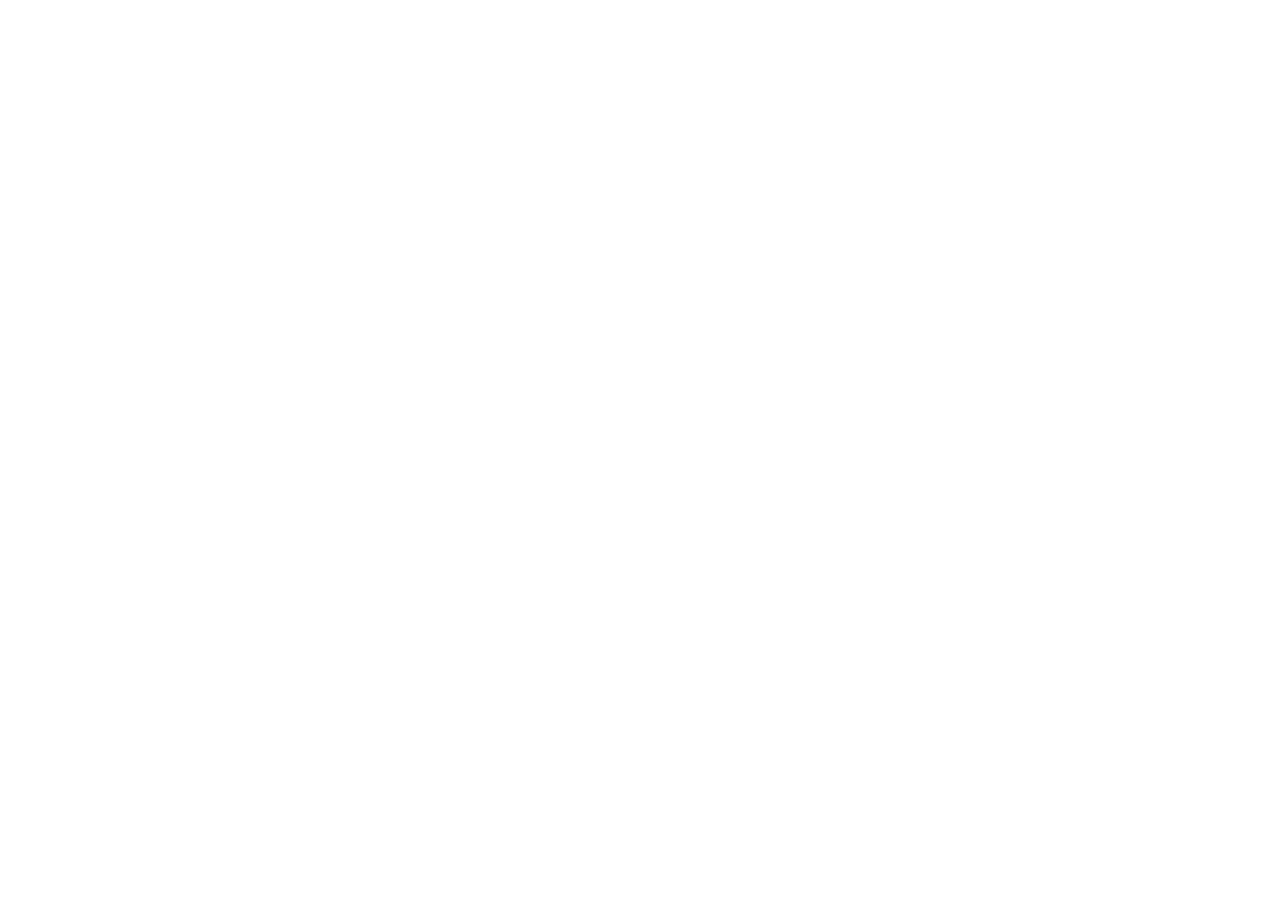
==== dg-lab-atas/index.html @ c817973f "fix" ====
<!doctype html>
<html lang="en">
  <head>
    <meta charset="UTF-8" />
    <link rel="icon" href="/favicon.ico" type="image/x-icon" />
    <meta name="viewport" content="width=device-width, initial-scale=1.0" />
    <title>DG-LAB ATAS</title>
    <script type="module" crossorigin src="/assets/index-CIaY3FgY.js"></script>
    <link rel="stylesheet" crossorigin href="/assets/index-CINwIy8Y.css">
  </head>
  <body>
    <div id="root"></div>
  </body>
</html>
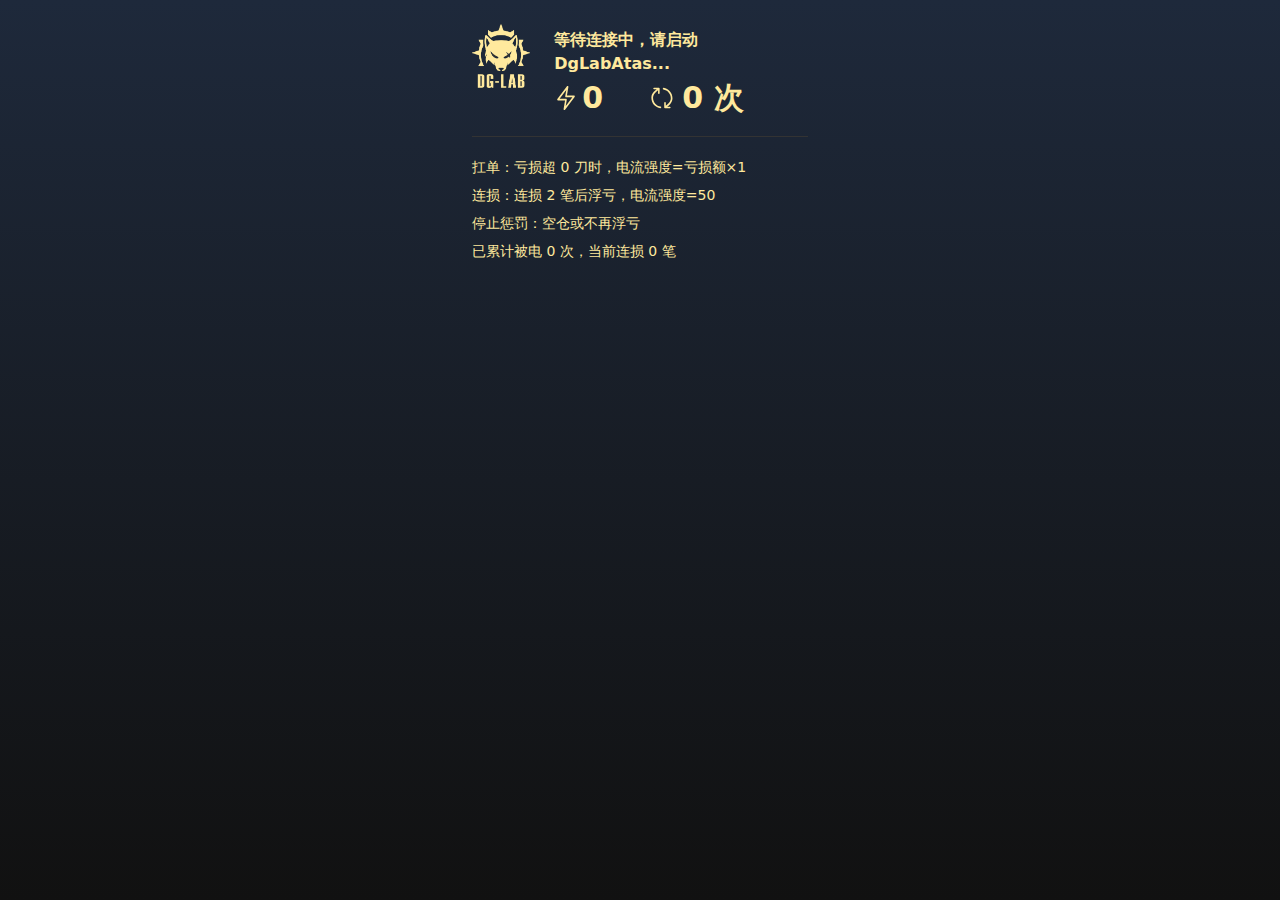
==== commit 2f51c41f: "fix" ====
--- a/dg-lab-atas/index.html
+++ b/dg-lab-atas/index.html
@@ -2,11 +2,11 @@
 <html lang="en">
   <head>
     <meta charset="UTF-8" />
-    <link rel="icon" href="/favicon.ico" type="image/x-icon" />
+    <link rel="icon" href="./favicon.ico" type="image/x-icon" />
     <meta name="viewport" content="width=device-width, initial-scale=1.0" />
     <title>DG-LAB ATAS</title>
-    <script type="module" crossorigin src="/assets/index-CIaY3FgY.js"></script>
-    <link rel="stylesheet" crossorigin href="/assets/index-CINwIy8Y.css">
+    <script type="module" crossorigin src="./assets/index-CIaY3FgY.js"></script>
+    <link rel="stylesheet" crossorigin href="./assets/index-CINwIy8Y.css">
   </head>
   <body>
     <div id="root"></div>
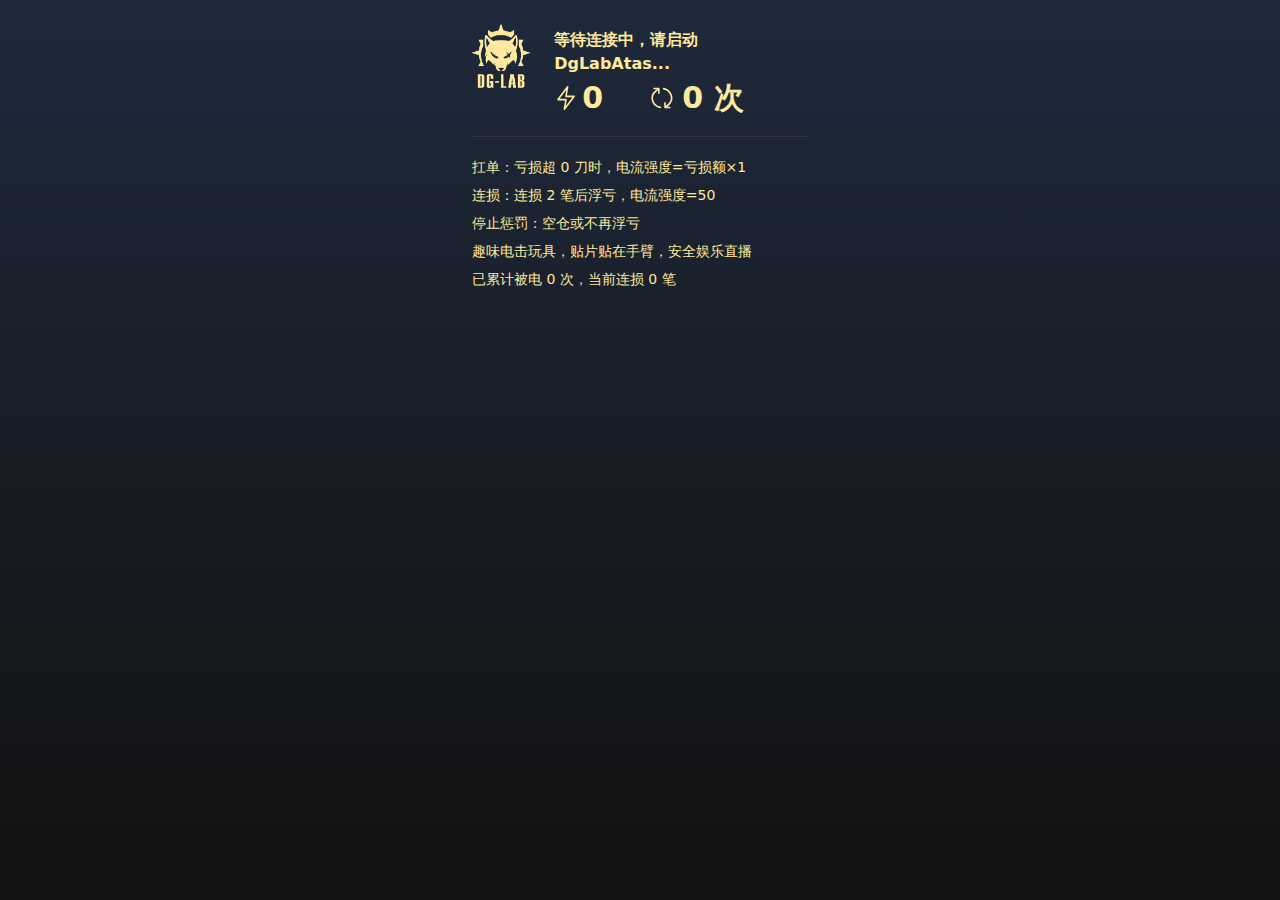
==== commit 4d2332b8: "fix" ====
--- a/dg-lab-atas/index.html
+++ b/dg-lab-atas/index.html
@@ -5,7 +5,7 @@
     <link rel="icon" href="./favicon.ico" type="image/x-icon" />
     <meta name="viewport" content="width=device-width, initial-scale=1.0" />
     <title>DG-LAB ATAS</title>
-    <script type="module" crossorigin src="./assets/index-CIaY3FgY.js"></script>
+    <script type="module" crossorigin src="./assets/index-CovefjMI.js"></script>
     <link rel="stylesheet" crossorigin href="./assets/index-CINwIy8Y.css">
   </head>
   <body>
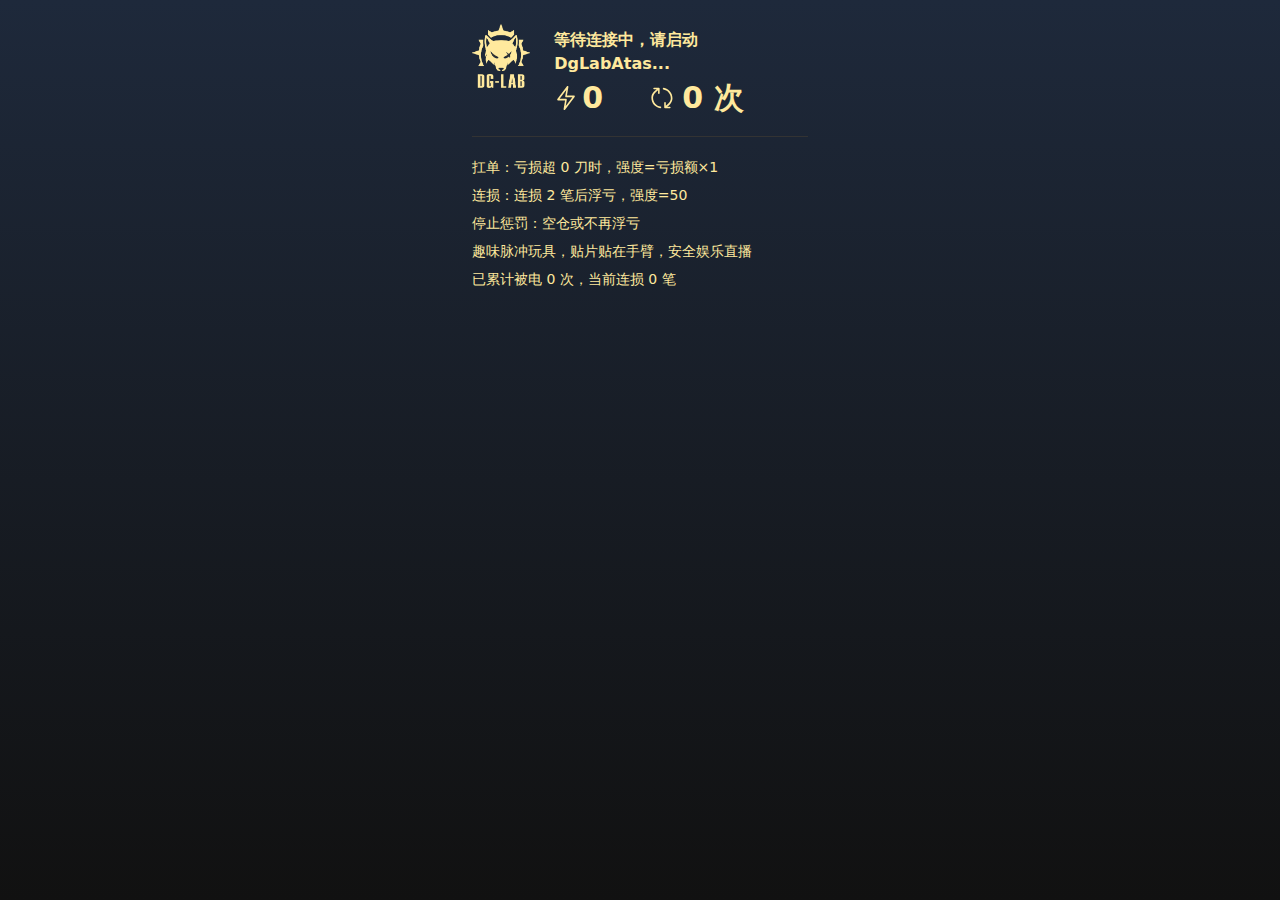
==== commit 3b742167: "fix" ====
--- a/dg-lab-atas/index.html
+++ b/dg-lab-atas/index.html
@@ -1,14 +1,15 @@
-<!doctype html>
-<html lang="en">
-  <head>
-    <meta charset="UTF-8" />
-    <link rel="icon" href="./favicon.ico" type="image/x-icon" />
-    <meta name="viewport" content="width=device-width, initial-scale=1.0" />
-    <title>DG-LAB ATAS</title>
-    <script type="module" crossorigin src="./assets/index-CovefjMI.js"></script>
+<!doctype html>
+<html lang="en">
+  <head>
+    <meta charset="UTF-8" />
+    <link rel="icon" href="./favicon.ico" type="image/x-icon" />
+    <meta name="viewport" content="width=device-width, initial-scale=1.0" />
+    <title>DG-LAB ATAS</title>
+    <script type="module" crossorigin src="./assets/index-xZRb1UAm.js"></script>
     <link rel="stylesheet" crossorigin href="./assets/index-CINwIy8Y.css">
-  </head>
-  <body>
-    <div id="root"></div>
-  </body>
-</html>
+  </head>
+  <body>
+    <div id="root"></div>+
+  </body>
+</html>
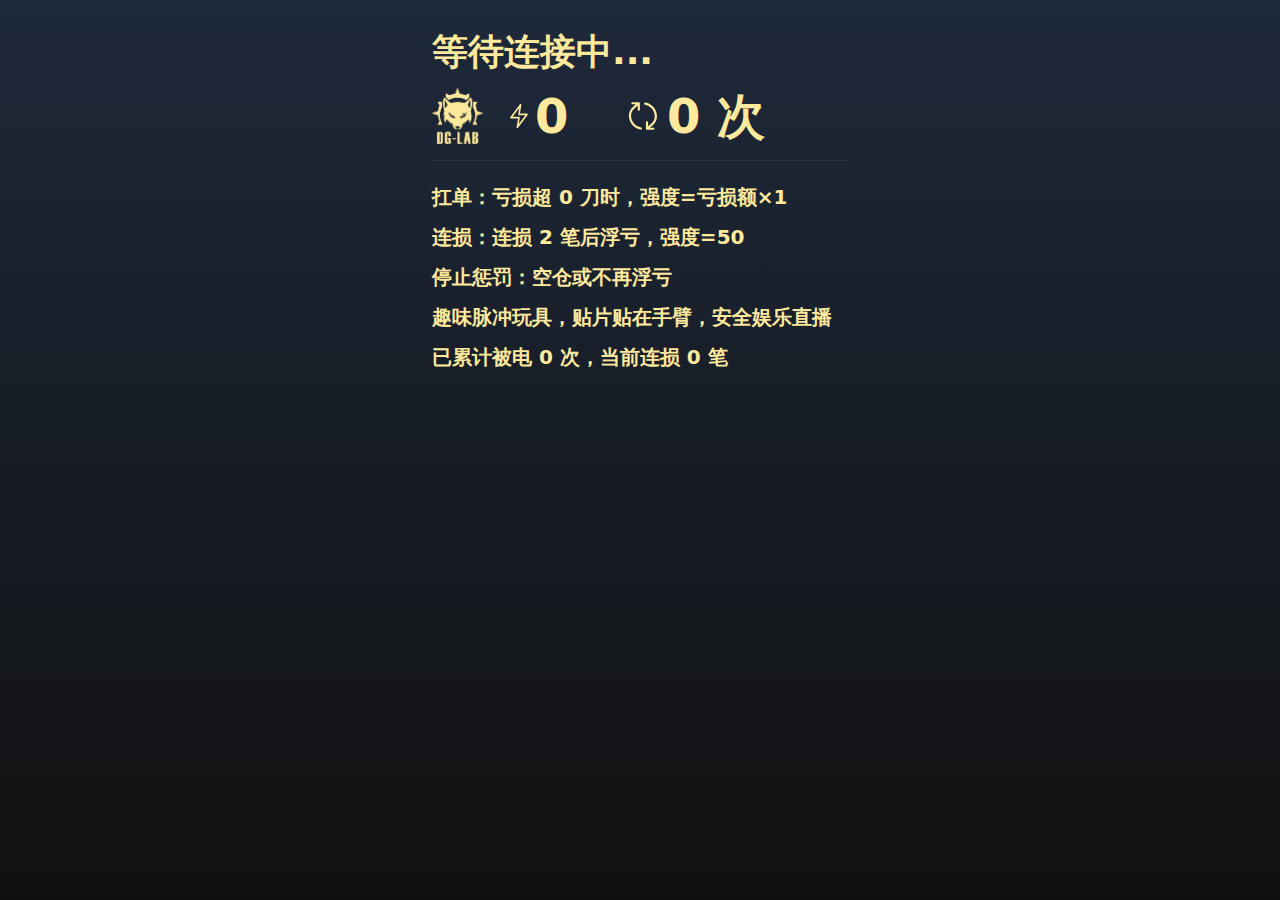
==== commit 09c6bf89: "fix" ====
--- a/dg-lab-atas/index.html
+++ b/dg-lab-atas/index.html
@@ -5,8 +5,8 @@
     <link rel="icon" href="./favicon.ico" type="image/x-icon" />
     <meta name="viewport" content="width=device-width, initial-scale=1.0" />
     <title>DG-LAB ATAS</title>
-    <script type="module" crossorigin src="./assets/index-xZRb1UAm.js"></script>
-    <link rel="stylesheet" crossorigin href="./assets/index-CINwIy8Y.css">
+    <script type="module" crossorigin src="./assets/index-DgumXys1.js"></script>
+    <link rel="stylesheet" crossorigin href="./assets/index-aEnITWmC.css">
   </head>
   <body>
     <div id="root"></div>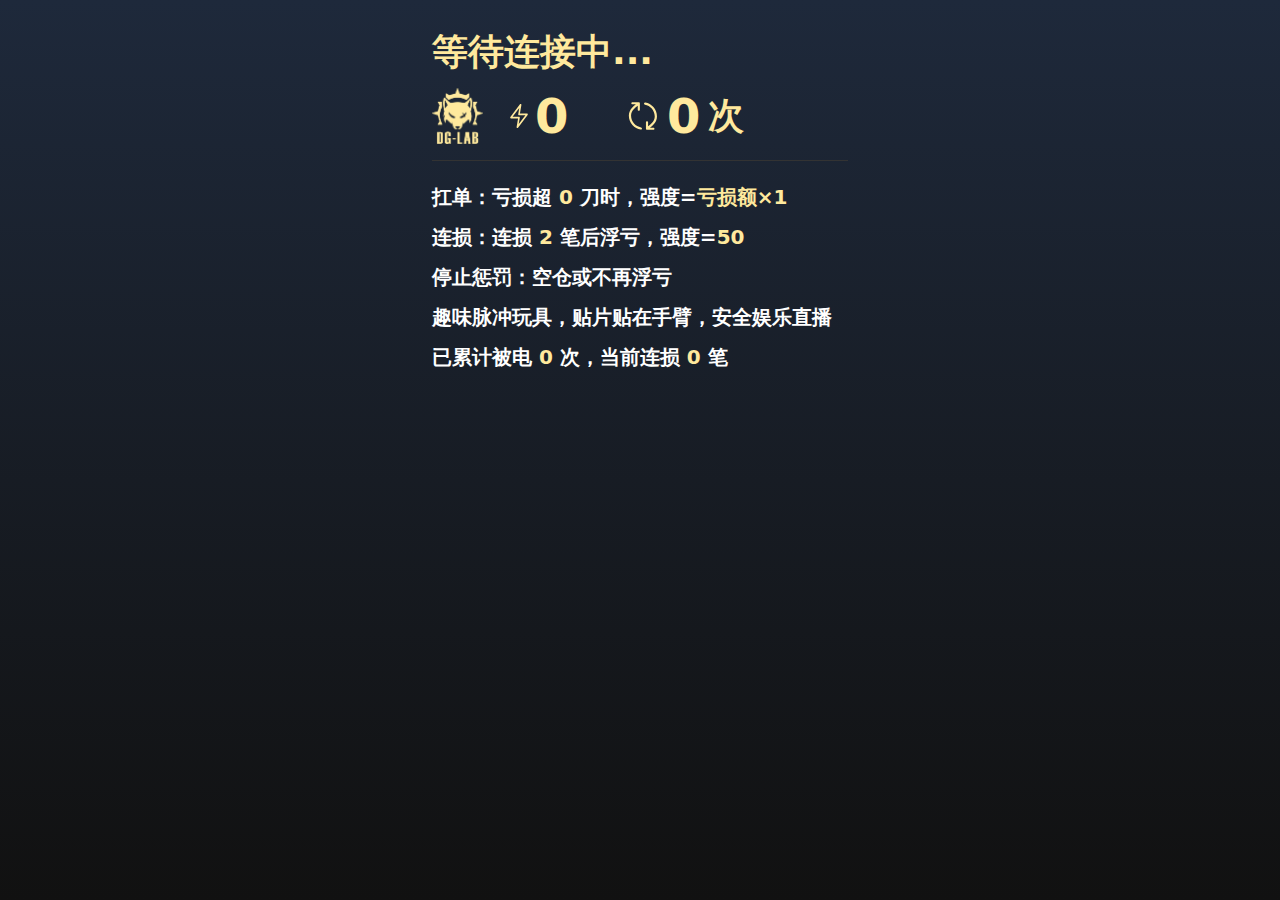
==== commit d5447e53: "fix" ====
--- a/dg-lab-atas/index.html
+++ b/dg-lab-atas/index.html
@@ -5,7 +5,7 @@
     <link rel="icon" href="./favicon.ico" type="image/x-icon" />
     <meta name="viewport" content="width=device-width, initial-scale=1.0" />
     <title>DG-LAB ATAS</title>
-    <script type="module" crossorigin src="./assets/index-DgumXys1.js"></script>
+    <script type="module" crossorigin src="./assets/index-CaOd_qdE.js"></script>
     <link rel="stylesheet" crossorigin href="./assets/index-aEnITWmC.css">
   </head>
   <body>
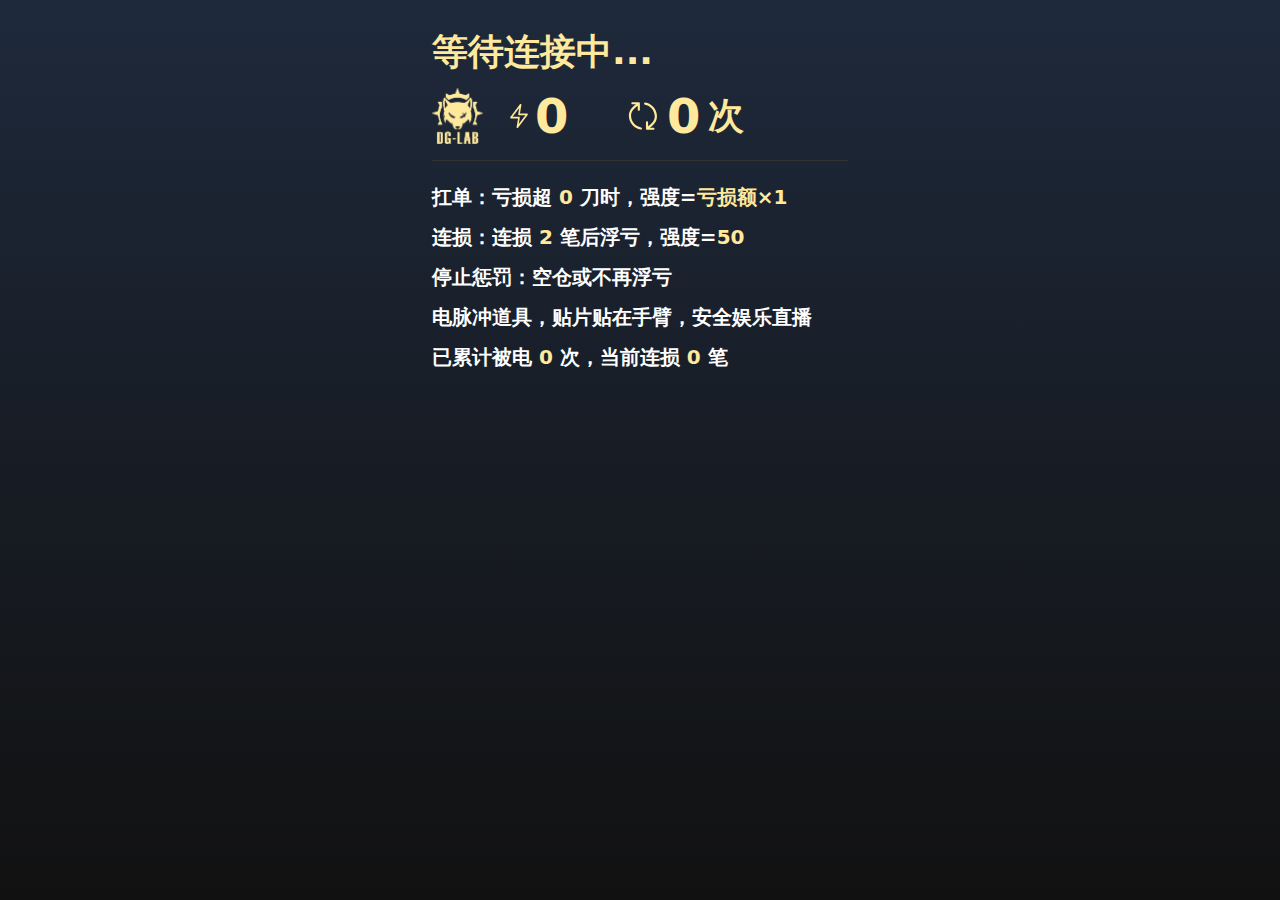
==== commit a7eeeb7b: "fix" ====
--- a/dg-lab-atas/index.html
+++ b/dg-lab-atas/index.html
@@ -5,7 +5,7 @@
     <link rel="icon" href="./favicon.ico" type="image/x-icon" />
     <meta name="viewport" content="width=device-width, initial-scale=1.0" />
     <title>DG-LAB ATAS</title>
-    <script type="module" crossorigin src="./assets/index-CaOd_qdE.js"></script>
+    <script type="module" crossorigin src="./assets/index-CK_jmFPV.js"></script>
     <link rel="stylesheet" crossorigin href="./assets/index-aEnITWmC.css">
   </head>
   <body>
